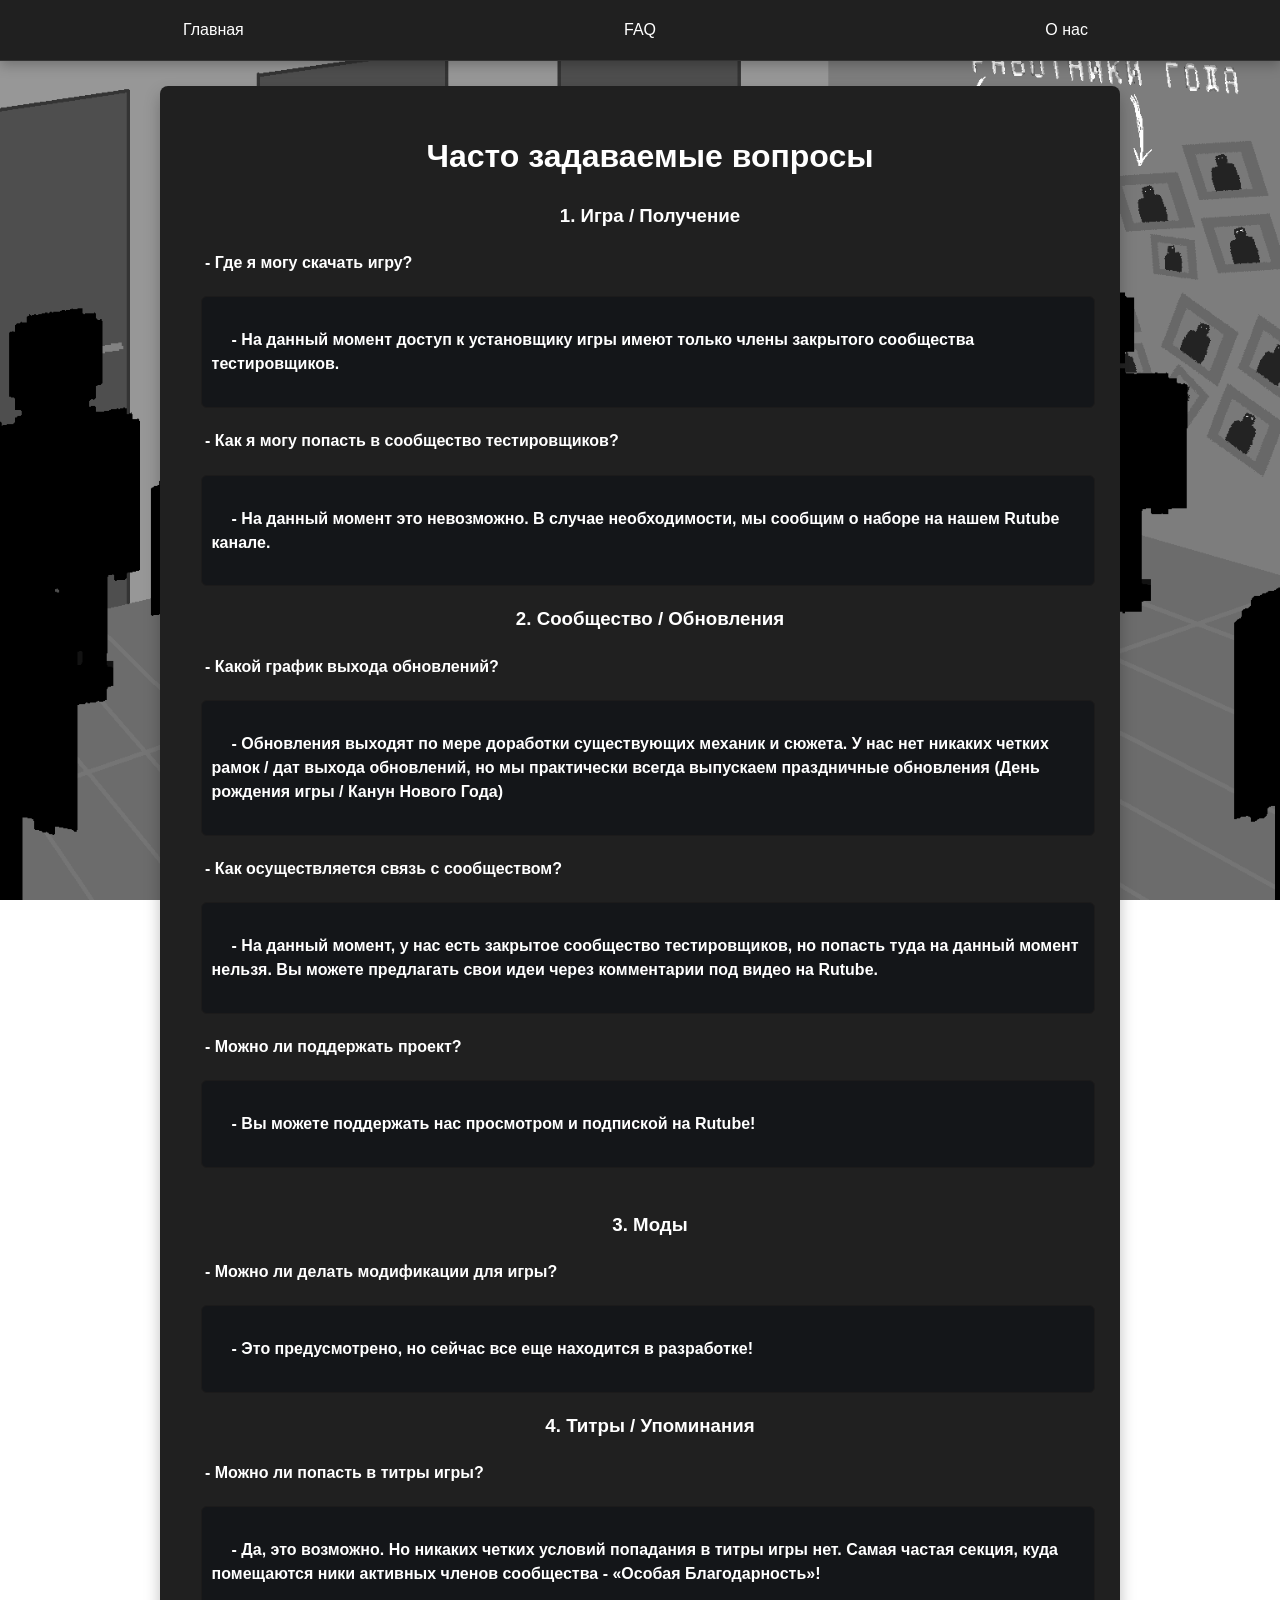
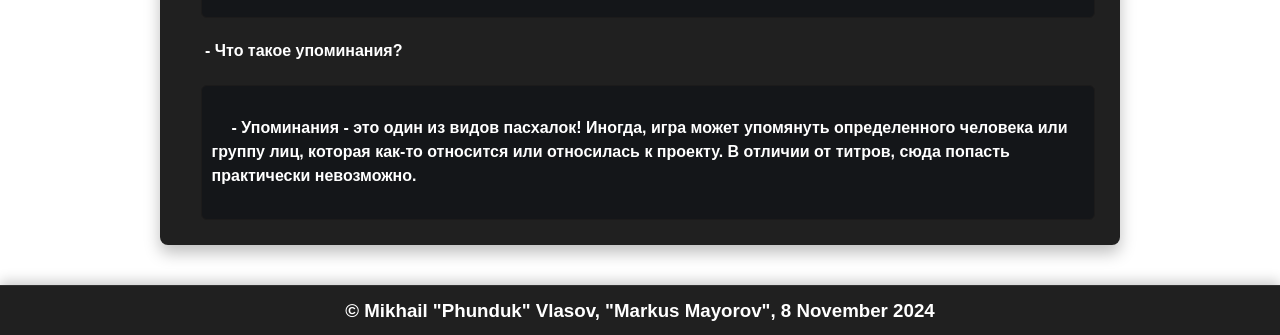
==== MC_FAQ.html @ 915a8cc6 "Add files via upload" ====
<!DOCTYPE html>
<html lang="en">
<head>
    <meta charset="UTF-8">
    <link href="Resources/Logo_001.ico" rel="icon">
    <link href="CSS/Main.css" rel="stylesheet">
    <title>Markus Company - FAQ</title>
</head>
<body>
<header class="main_header">
<nav class="menu">
    <ul>

        <li>
            <a href="MC_main_page.html">Главная</a>
        </li>

        <li>
            <a href="MC_FAQ.html">FAQ</a>
        </li>

        <li class="dropdown">
            <a href="#">О нас</a>

            <ul class="dropdown-content">
                <li>
                    <a href="MC_main_page.html">
                        <span class="menu-text">Rutube</span>
                        <img class="icon"
                             src="Resources/RutubeButton.png"
                             alt="Rutube">
                    </a>
                </li>
            </ul>
        </li>

    </ul>
</nav>
</header>
    
    <div class="TextBox">
        
        <h1 class="basic-article-header">Часто задаваемые вопросы</h1>
        <h3 class="basic-article-header">1. Игра / Получение</h3>
        <h4>- Где я могу скачать игру?</h4>
        <div class="answer-block"><h4>- На данный момент доступ к установщику игры имеют только члены закрытого сообщества тестировщиков.</h4></div>
        <h4>- Как я могу попасть в сообщество тестировщиков?</h4>
        <div class="answer-block"><h4>- На данный момент это невозможно. В случае необходимости, мы сообщим о наборе на нашем Rutube канале.</h4></div>
        <h3 class="basic-article-header">2. Сообщество / Обновления</h3>
        <h4>- Какой график выхода обновлений?</h4>
        <div class="answer-block"><h4>- Обновления выходят по мере доработки существующих механик и сюжета. У нас нет никаких четких рамок / дат выхода обновлений, 
            но мы практически всегда выпускаем праздничные обновления (День рождения игры / Канун Нового Года)</h4></div>
        <h4>- Как осуществляется связь с сообществом?</h4>
        <div class="answer-block">
        <h4>
            - На данный момент, у нас есть закрытое сообщество тестировщиков, но попасть туда на данный момент нельзя. Вы можете предлагать свои идеи через комментарии под видео на Rutube.
        </h4>
        </div>
        <h4>- Можно ли поддержать проект?</h4>
        <div class="answer-block"><h4>- Вы можете поддержать нас просмотром и подпиской на Rutube!</h4></div>
        <br>
        <h3 class="basic-article-header">3. Моды </h3>
        <h4>- Можно ли делать модификации для игры?</h4>
        <div class="answer-block"><h4>- Это предусмотрено, но сейчас все еще находится в разработке!</h4></div>
        <h3 class="basic-article-header">4. Титры / Упоминания</h3>
        <h4>- Можно ли попасть в титры игры?</h4>
        <div class="answer-block"><h4>- Да, 
            это возможно. Но никаких четких условий попадания в титры игры нет. Самая частая секция, куда помещаются ники активных членов сообщества - «Особая Благодарность»!</h4></div>
        
        <h4>- Что такое упоминания?</h4>
        <div class="answer-block"><h4>- Упоминания - это один из видов пасхалок! Иногда, игра может упомянуть определенного человека или группу лиц, которая как-то относится или относилась к проекту.
            В отличии от титров, сюда попасть практически невозможно.</h4></div>
        
        </div>
    
    <div class="footer">
        
        <h3>© Mikhail "Phunduk" Vlasov, "Markus Mayorov", 8 November 2024</h3>
        
    </div>
    
    
</body>
</html>
---- CSS/Main.css ----
* {
    cursor: url("../Resources/Cursor.png"), auto;
    box-sizing: border-box;
}

body {
    margin: 0;
    padding: 0;
    min-height: 100vh;

    background: url("../Resources/Background.png") center/cover fixed no-repeat;

    font-family: Arial, Helvetica, sans-serif;
    color: #fff;
    line-height: 1.5;
}

.basic-article-header {
    text-align: center;
}

.answer-block,
.video-player {
    background: #141619;
    border: 1px solid #1c1b1b;
    border-radius: 6px;
}

.answer-block {
    margin-left: 1em;
    padding: .6em;

    transition:
        background-color .25s ease,
        border-color .25s ease,
        box-shadow .25s ease,
        transform .25s ease;
}

.answer-block:hover {
    background: #070707;
    border-color: #101010;
    box-shadow: 0 8px 16px rgba(0,0,0,.25);
    transform: translateY(-2px);
}

.video-player {
    padding: .6em;
}

.menu {
    position: sticky;
    top: 0;
    z-index: 1000;

    width: 100%;

    background: #202020;
    border-bottom: 1px solid rgba(255,255,255,.08);
    box-shadow: 0 4px 12px rgba(0,0,0,.25);
}

.menu ul {
    display: flex;
    margin: 0;
    padding: 0;
    list-style: none;
}

.menu > ul > li {
    position: relative;
    flex: 1;
}

.menu a {
    display: flex;
    justify-content: center;
    align-items: center;
    gap: 8px;

    width: 100%;
    height: 60px;

    padding: 0 18px;

    color: #fff;
    text-decoration: none;
    user-select: none;

    transition:
        background-color .25s ease,
        color .25s ease;
}

.menu > ul > li > a:hover {
    background: #511515;
}

.dropdown-content {
    position: absolute;
    top: 100%;
    left: 50%;

    display: flex;
    flex-direction: column;

    min-width: 260px;

    margin: 0;
    padding: 6px 0;

    list-style: none;

    background: #202020;

    border: 1px solid rgba(255,255,255,.08);
    border-radius: 8px;

    box-shadow: 0 10px 24px rgba(0,0,0,.35);

    opacity: 0;
    visibility: hidden;
    pointer-events: none;

    transform: translate(-50%, 10px);

    transition:
        opacity .25s ease,
        transform .25s ease,
        visibility .25s ease;
}

.dropdown:hover > .dropdown-content {
    opacity: 1;
    visibility: visible;
    pointer-events: auto;
    transform: translate(-50%, 0);
}

.dropdown-content li {
    width: 100%;
}

.dropdown-content li a {
    justify-content: space-between;
    padding: 12px 16px;
}

.dropdown-content li a:hover {
    background: #511515;
}

.dropdown-content .menu-text {
    flex: 1;
    text-align: left;
}

.icon {
    width: 22px;
    height: 22px;

    margin-left: 10px;

    object-fit: contain;

    opacity: .9;

    transition:
        opacity .25s ease,
        transform .25s ease;
}

.dropdown-content li a:hover .icon {
    opacity: 1;
    transform: translateX(4px);
}

.TextBox {
    width: 75%;
    min-height: 150px;

    margin: 25px auto;
    padding: 25px;

    text-indent: 1.25em;

    background: #202020;
    border-radius: 8px;
    box-shadow: 0 8px 16px rgba(0,0,0,.25);

    color: #fff;
}

.footer {
    display: flex;
    justify-content: center;
    align-items: center;

    width: 100%;
    height: 50px;

    margin-top: 40px;

    background: #202020;
    border-top: 1px solid rgba(255,255,255,.08);
    box-shadow: 0 -4px 12px rgba(0,0,0,.2);

    transition: background-color .25s ease;
}

.footer:hover {
    background: #252525;
}
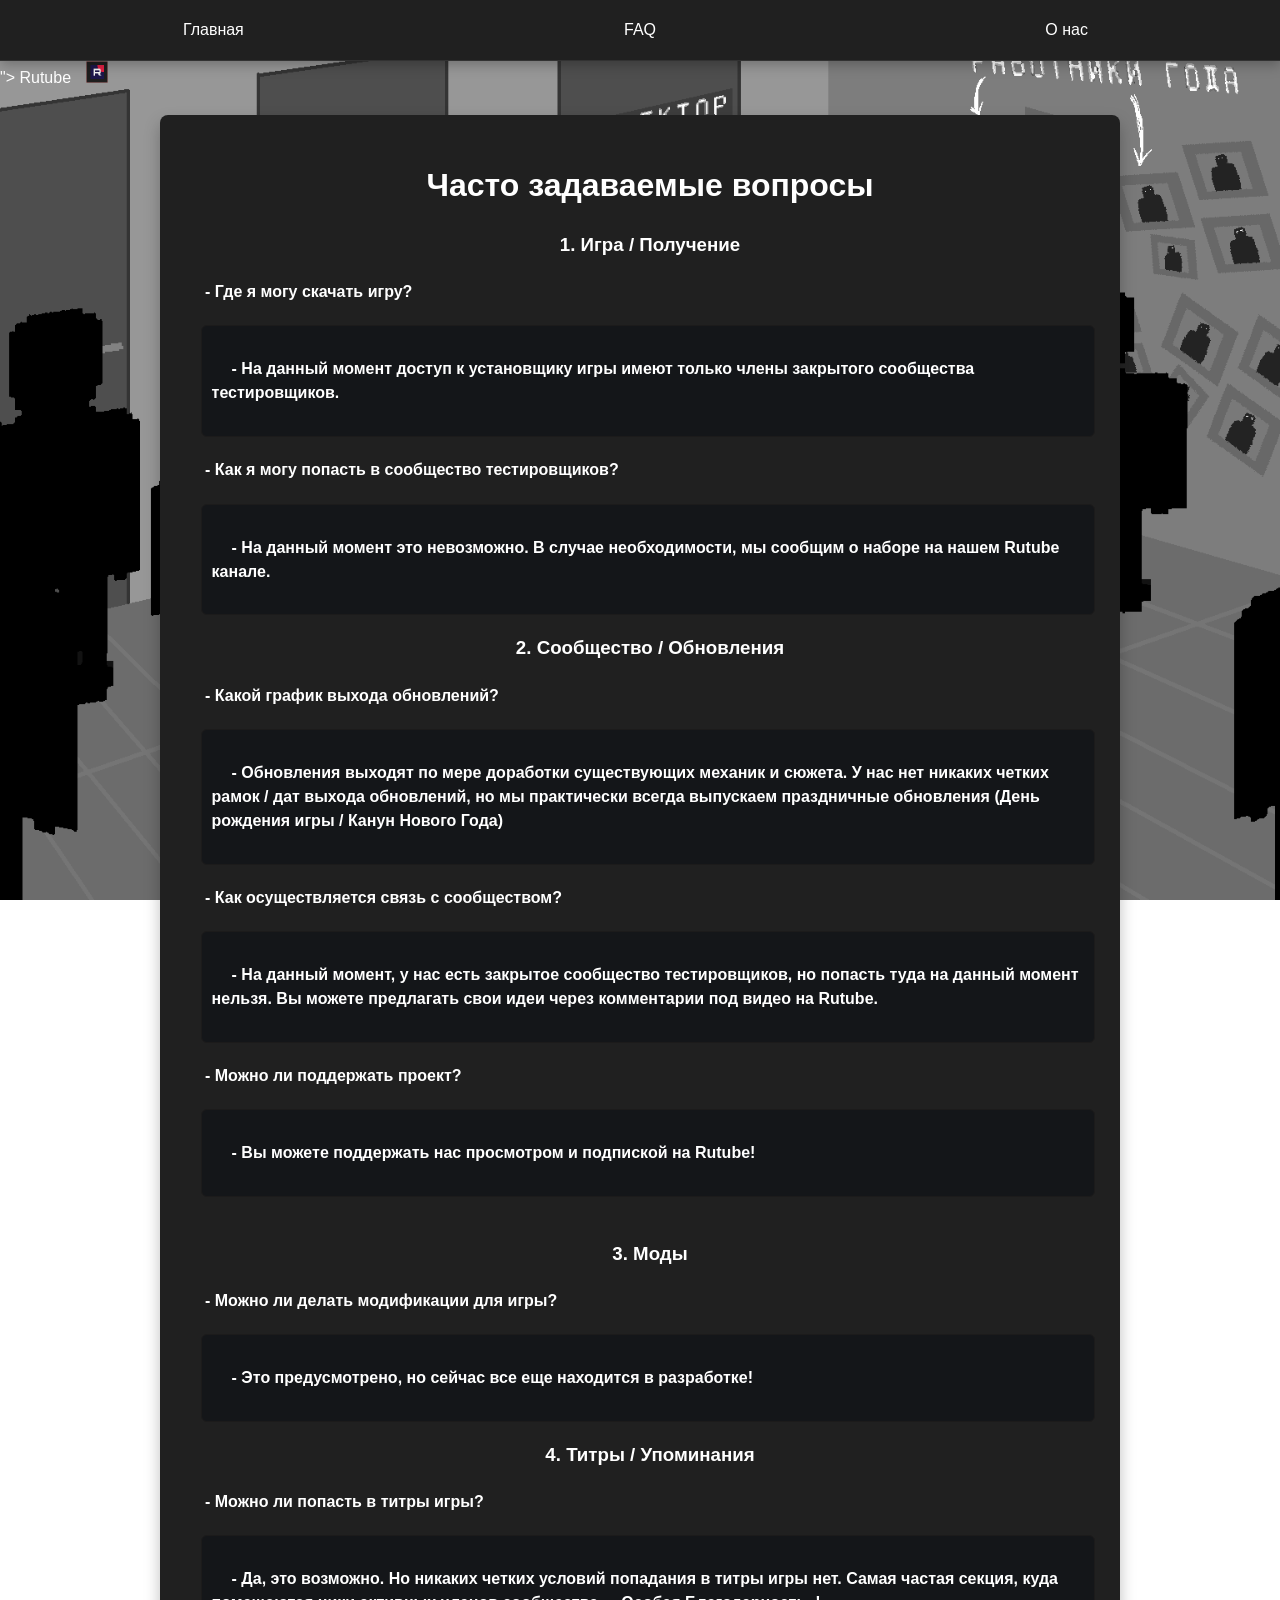
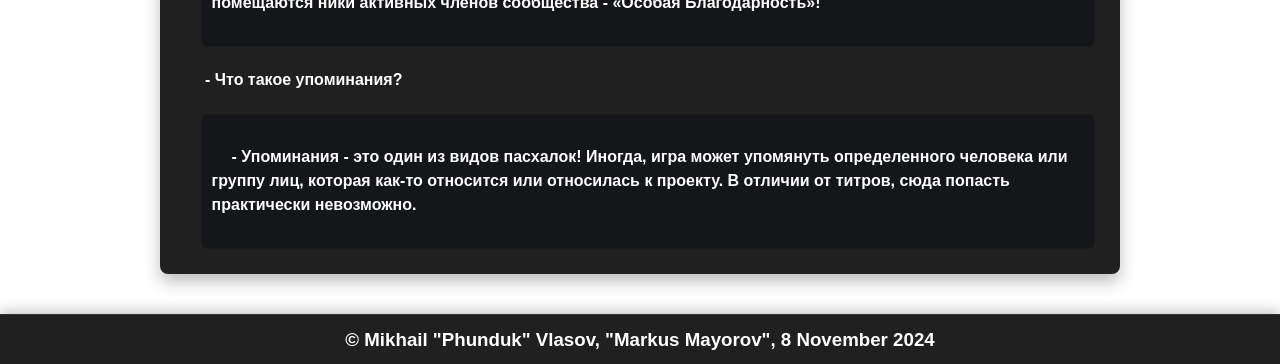
==== commit e59a4c1f: "Updated FAQ page" ====
--- a/MC_FAQ.html
+++ b/MC_FAQ.html
@@ -12,7 +12,7 @@
     <ul>
 
         <li>
-            <a href="MC_main_page.html">Главная</a>
+            <a href="index.html">Главная</a>
         </li>
 
         <li>
@@ -24,7 +24,34 @@
 
             <ul class="dropdown-content">
                 <li>
-                    <a href="MC_main_page.html">
+                    <a href="<nav class="menu">
+    <ul>
+
+        <li>
+            <a href="index.html">Главная</a>
+        </li>
+
+        <li>
+            <a href="MC_FAQ.html">FAQ</a>
+        </li>
+
+        <li class="dropdown">
+            <a href="#">О нас</a>
+
+            <ul class="dropdown-content">
+                <li>
+                    <a href="https://rutube.ru/channel/68923769/videos/">
+                        <span class="menu-text">Rutube</span>
+                        <img class="icon"
+                             src="Resources/RutubeButton.png"
+                             alt="Rutube">
+                    </a>
+                </li>
+            </ul>
+        </li>
+
+    </ul>
+</nav>">
                         <span class="menu-text">Rutube</span>
                         <img class="icon"
                              src="Resources/RutubeButton.png"
@@ -81,4 +108,4 @@
     
     
 </body>
-</html>+</html>
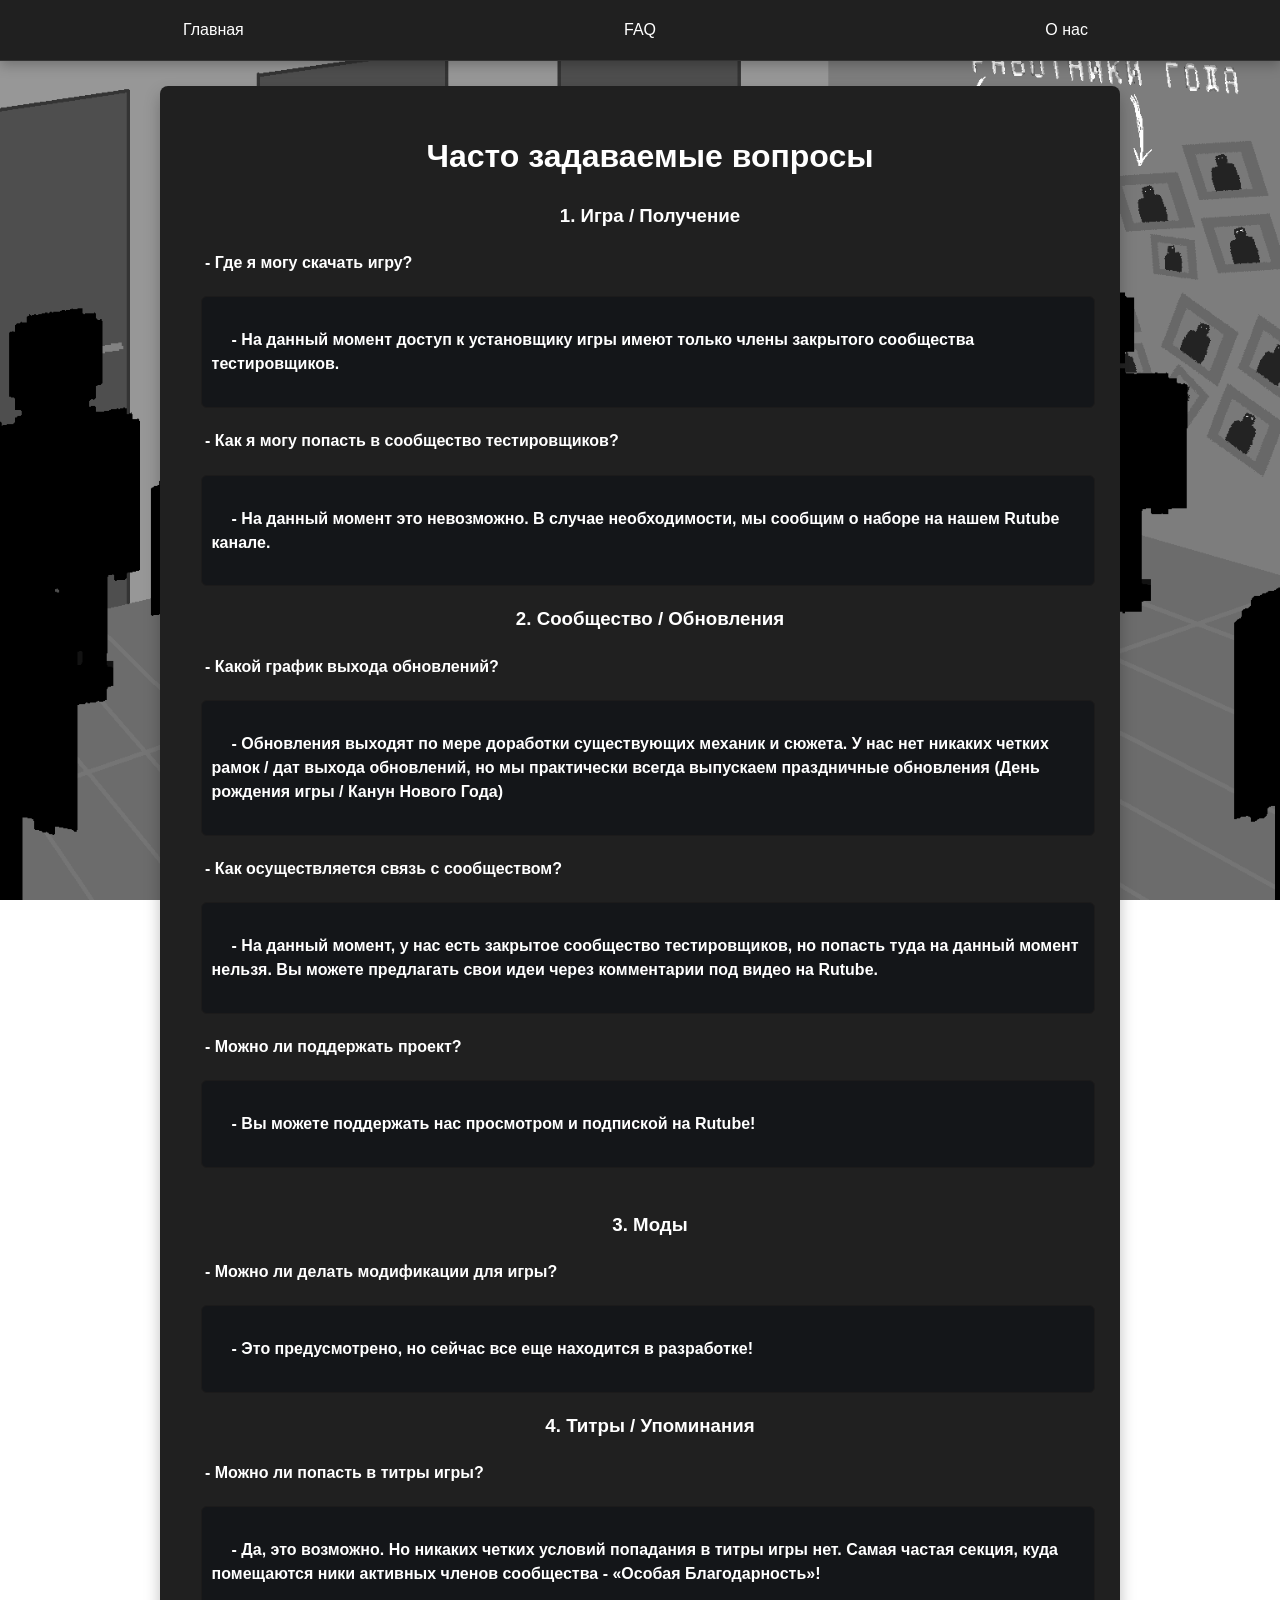
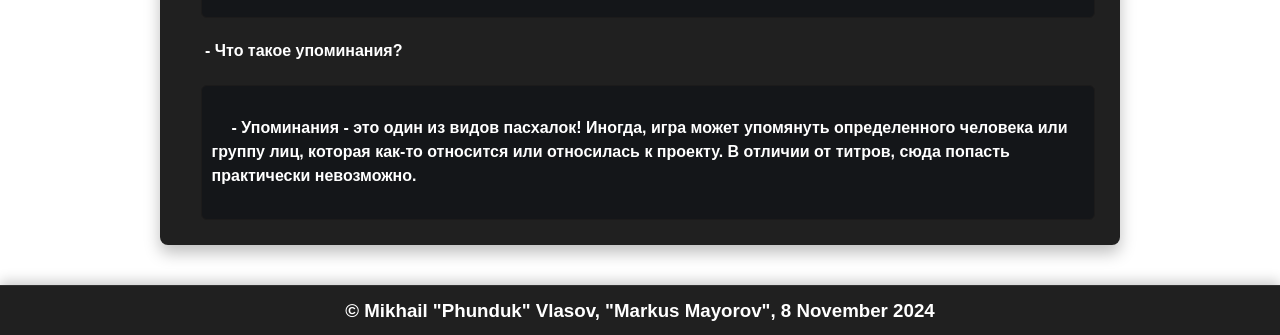
==== commit fe2817bd: "Фикс для страницы FAQ Исправлен nav" ====
--- a/MC_FAQ.html
+++ b/MC_FAQ.html
@@ -24,34 +24,7 @@
 
             <ul class="dropdown-content">
                 <li>
-                    <a href="<nav class="menu">
-    <ul>
-
-        <li>
-            <a href="index.html">Главная</a>
-        </li>
-
-        <li>
-            <a href="MC_FAQ.html">FAQ</a>
-        </li>
-
-        <li class="dropdown">
-            <a href="#">О нас</a>
-
-            <ul class="dropdown-content">
-                <li>
                     <a href="https://rutube.ru/channel/68923769/videos/">
-                        <span class="menu-text">Rutube</span>
-                        <img class="icon"
-                             src="Resources/RutubeButton.png"
-                             alt="Rutube">
-                    </a>
-                </li>
-            </ul>
-        </li>
-
-    </ul>
-</nav>">
                         <span class="menu-text">Rutube</span>
                         <img class="icon"
                              src="Resources/RutubeButton.png"
